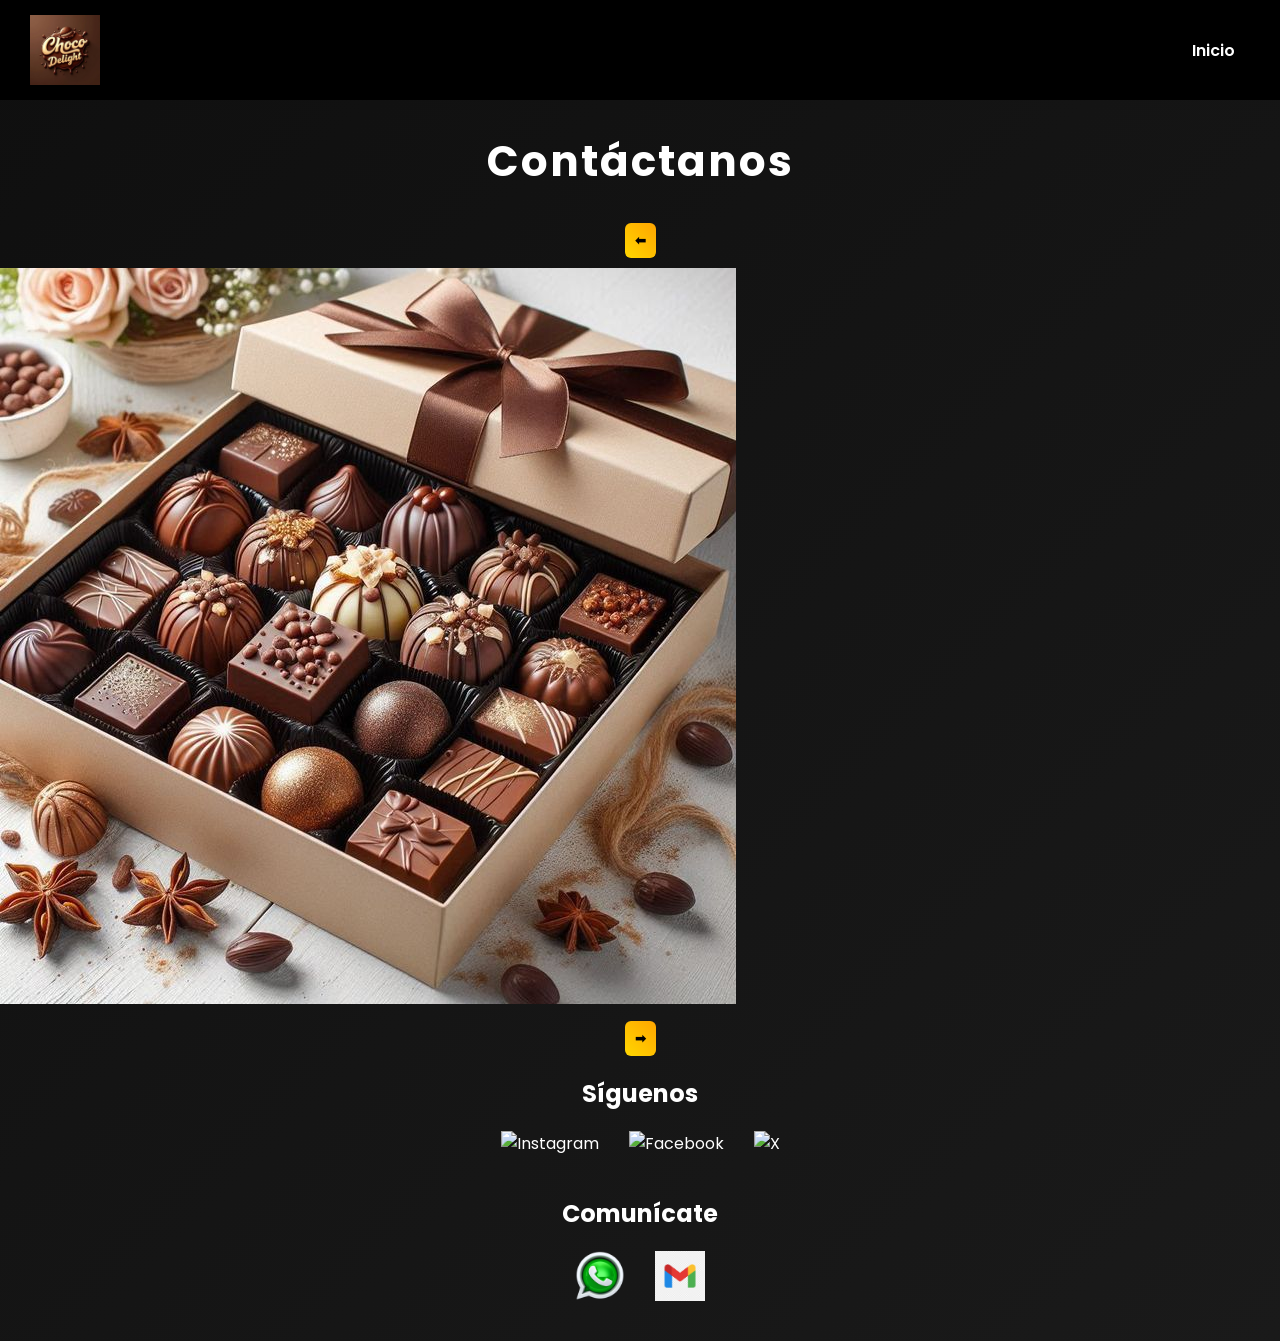
==== contacto.html @ 682225ee "Add files via upload" ====
<!DOCTYPE html>
<html lang="es">

<head>
    <meta charset="UTF-8">
    <meta name="viewport" content="width=device-width, initial-scale=1.0">
    <title>Contacto - Mi Marca</title>

    <link href="https://fonts.googleapis.com/css2?family=Poppins:wght@300;600&display=swap" rel="stylesheet">
    <link rel="stylesheet" href="style.css">
</head>

<body>

    <!-- NAVBAR -->
    <nav class="navbar">
        <img src="imagenes/logo.png" width="80" alt="Logo de la marca">

        <ul>
            <li><a href="index.html">Inicio</a></li>
        </ul>
    </nav>

    <header>
        <h1>Contáctanos</h1>
    </header>

    <!-- SLIDER -->
    <section class="slider">
        <button onclick="cambiarImagen(-1)">⬅</button>

        <img id="imagenSlider" src="imagenes/producto1.jpg" alt="Producto destacado">

        <button onclick="cambiarImagen(1)">➡</button>
    </section>

    <!-- REDES -->
    <section class="redes">
        <h2>Síguenos</h2>

        <div class="iconos">
            <a href="https://www.instagram.com" target="_blank" rel="noopener noreferrer" title="Instagram">
                <img src="imagenes/instagram.png" alt="Instagram">
            </a>

            <a href="https://www.facebook.com" target="_blank" rel="noopener noreferrer" title="Facebook">
                <img src="imagenes/facebook.png" alt="Facebook">
            </a>

            <a href="https://twitter.com" target="_blank" rel="noopener noreferrer" title="X (Twitter)">
                <img src="imagenes/x.png" alt="X">
            </a>
        </div>
    </section>

    <!-- CONTACTO -->
    <section class="contacto">
        <h2>Comunícate</h2>

        <div class="iconos">
            <img src="imagenes/whatsapp.png" onclick="irWhatsApp()" alt="WhatsApp" title="Enviar mensaje por WhatsApp">
            <img src="imagenes/correo.png" onclick="irCorreo()" alt="Correo" title="Enviar correo">
        </div>
    </section>

    <script>
        let imagenes = [
            "imagenes/producto1.jpg",
            "imagenes/producto2.jpg",
            "imagenes/producto3.jpg",
            "imagenes/producto4.jpg"
        ];

        let indice = 0;

        function cambiarImagen(direccion) {
            indice += direccion;

            if (indice < 0) {
                indice = imagenes.length - 1;
            }

            if (indice >= imagenes.length) {
                indice = 0;
            }

            let img = document.getElementById("imagenSlider");

            if (img) {
                img.src = imagenes[indice];
            }
        }

        function irWhatsApp() {
            let numero = "573128779750";
            let url = "https://wa.me/" + numero;

            window.open(url, "_blank"); // 🔥 mejora
        }

        function irCorreo() {
            let correo = "cesaribarragonzalez508@gmail.com";
            window.open("mailto:" + correo);
        }
    </script>

</body>

</html>
---- style.css ----
/* FUENTE GENERAL */
body {
    margin: 0;
    font-family: 'Poppins', sans-serif;
    color: white;
    background: linear-gradient(135deg, #0f0f0f, #1a1a1a);
}

/* NAVBAR */
.navbar {
    display: flex;
    justify-content: space-between;
    align-items: center;
    background: #000;
    padding: 15px 30px;
}

.navbar img {
    width: 70px;
}

.navbar ul {
    display: flex;
    list-style: none;
    margin: 0;
}

.navbar li {
    margin: 0 15px;
}

.navbar a {
    color: white;
    text-decoration: none;
    font-weight: 600;
    transition: 0.3s;
}

.navbar a:hover {
    color: gold;
}

/* HEADER */
header h1 {
    text-align: center;
    font-size: 42px;
    margin: 30px 0;
    letter-spacing: 2px;
}

/* TITULOS */
h1, h2 {
    text-align: center;
}

/* FORMULARIO */
form input, button {
    display: block;
    margin: 10px auto;
    padding: 10px;
    border-radius: 6px;
    border: none;
    outline: none;
}

/* INPUT EFECTO */
form input:focus {
    box-shadow: 0 0 8px gold;
}

/* BOTONES */
button {
    background: linear-gradient(45deg, gold, orange);
    color: black;
    font-weight: bold;
    cursor: pointer;
    transition: 0.3s;
}

button:hover {
    transform: scale(1.05);
    background: linear-gradient(45deg, orange, gold);
}

/* PRODUCTOS */
.productos {
    display: flex;
    flex-wrap: wrap;
    justify-content: center;
}

.producto {
    background: #1a1a1a;
    margin: 20px;
    padding: 15px;
    border-radius: 15px;
    width: 220px;
    text-align: center;
    transition: 0.3s;
    box-shadow: 0 0 15px rgba(0,0,0,0.5);
}

.producto:hover {
    transform: scale(1.08);
    box-shadow: 0 0 20px rgba(255,215,0,0.4);
}

.producto img {
    width: 100%;
    border-radius: 10px;
}

/* CONTACTO */
.contacto {
    text-align: center;
    margin: 40px 0;
}

/* ICONOS (OPTIMIZADO - sin duplicados) */
.iconos {
    display: flex;
    justify-content: center;
    gap: 30px;
    margin-top: 20px;
}

.iconos img {
    width: 50px;
    cursor: pointer;
    transition: 0.3s;
}

.iconos img:hover {
    transform: scale(1.2);
    filter: drop-shadow(0 0 8px gold);
}

/* LINKS */
a {
    color: white;
    text-decoration: none;
}

.iconos img:hover {
    transform: scale(1.2);
}
/* ANIMACIONES SCROLL */
.oculto {
    opacity: 0;
    transform: translateY(40px);
    transition: all 0.8s ease;
}

.mostrar {
    opacity: 1;
    transform: translateY(0);
}
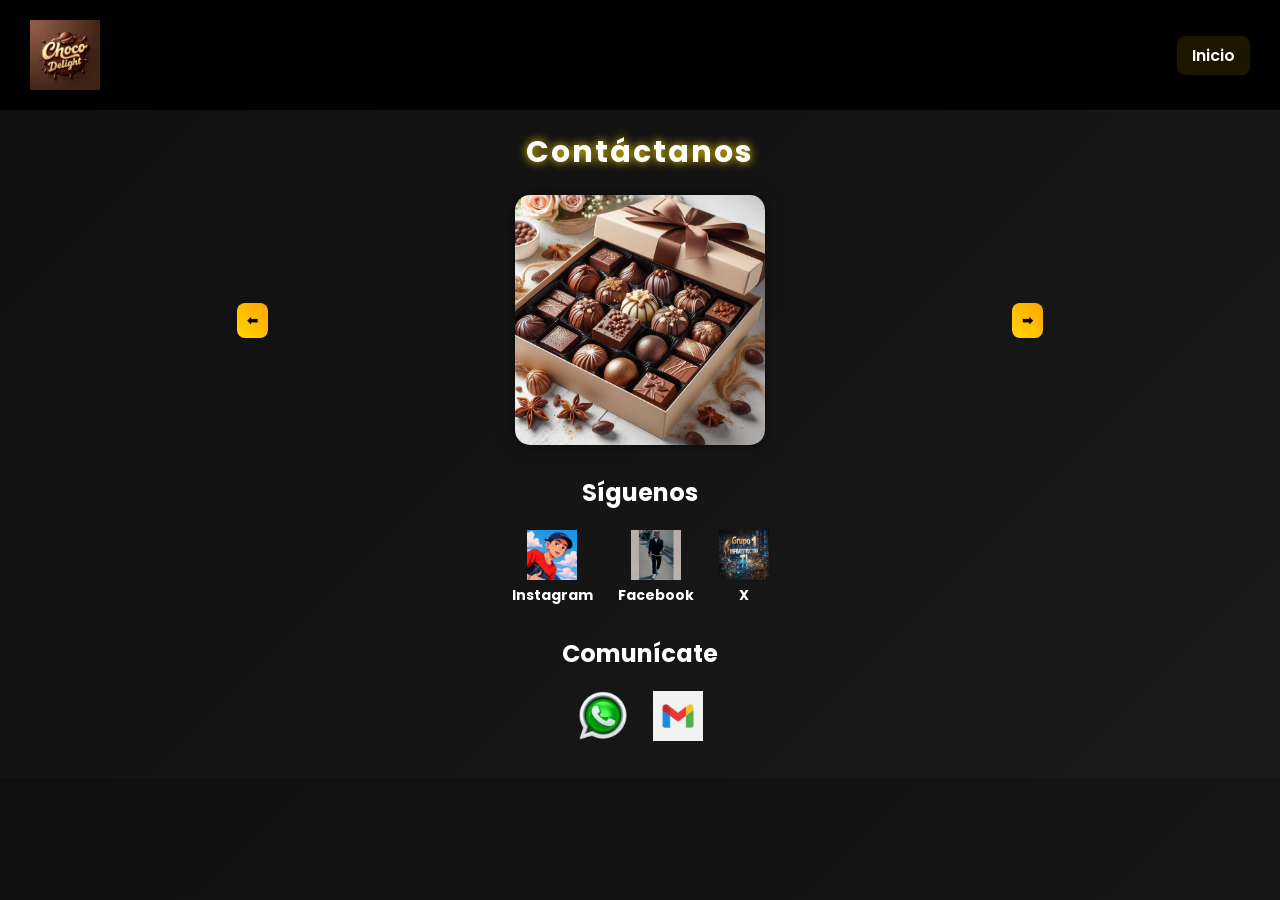
==== commit 0e570b5f: "Update contacto.html" ====
--- a/contacto.html
+++ b/contacto.html
@@ -8,6 +8,77 @@
 
     <link href="https://fonts.googleapis.com/css2?family=Poppins:wght@300;600&display=swap" rel="stylesheet">
     <link rel="stylesheet" href="style.css">
+
+    <style>
+        /* CENTRADO Y REDUCCIÓN DE IMÁGENES */
+        .slider {
+            display: flex;
+            align-items: center;
+            justify-content: center;
+            gap: 10px;
+            margin: 20px 0;
+        }
+
+        .slider img {
+            width: 250px; /* más pequeñas */
+            height: auto;
+            border-radius: 15px;
+            box-shadow: 0 0 15px rgba(0, 0, 0, 0.5);
+        }
+
+        .slider button {
+            background: linear-gradient(45deg, gold, orange);
+            color: black;
+            font-weight: bold;
+            padding: 10px;
+            border: none;
+            border-radius: 8px;
+            cursor: pointer;
+            transition: 0.3s;
+        }
+
+        .slider button:hover {
+            transform: scale(1.1);
+        }
+
+        .redes, .contacto {
+            text-align: center;
+            margin: 30px 0;
+        }
+
+        .iconos {
+            display: flex;
+            justify-content: center;
+            gap: 25px;
+            margin-top: 15px;
+        }
+
+        .iconos img {
+            width: 50px;
+            height: 50px;
+            cursor: pointer;
+            transition: 0.3s;
+        }
+
+        .iconos img:hover {
+            transform: scale(1.2);
+            filter: drop-shadow(0 0 8px gold);
+        }
+
+        .redes a {
+            text-decoration: none;
+            color: white;
+            font-weight: bold;
+            display: flex;
+            flex-direction: column;
+            align-items: center;
+            font-size: 14px;
+        }
+
+        .redes a span {
+            margin-top: 5px;
+        }
+    </style>
 </head>
 
 <body>
@@ -41,14 +112,17 @@
         <div class="iconos">
             <a href="https://www.instagram.com" target="_blank" rel="noopener noreferrer" title="Instagram">
                 <img src="imagenes/instagram.png" alt="Instagram">
+                <span>Instagram</span>
             </a>
 
             <a href="https://www.facebook.com" target="_blank" rel="noopener noreferrer" title="Facebook">
                 <img src="imagenes/facebook.png" alt="Facebook">
+                <span>Facebook</span>
             </a>
 
             <a href="https://twitter.com" target="_blank" rel="noopener noreferrer" title="X (Twitter)">
                 <img src="imagenes/x.png" alt="X">
+                <span>X</span>
             </a>
         </div>
     </section>
@@ -59,7 +133,9 @@
 
         <div class="iconos">
             <img src="imagenes/whatsapp.png" onclick="irWhatsApp()" alt="WhatsApp" title="Enviar mensaje por WhatsApp">
-            <img src="imagenes/correo.png" onclick="irCorreo()" alt="Correo" title="Enviar correo">
+            <a href="mailto:cesaribarragonzalez508@gmail.com?subject=Información Chocofest&body=Hola, quiero más información sobre sus productos.">
+                <img src="imagenes/correo.png" alt="Correo" title="Enviar correo">
+            </a>
         </div>
     </section>
 
@@ -72,6 +148,7 @@
         ];
 
         let indice = 0;
+        const imgSlider = document.getElementById("imagenSlider");
 
         function cambiarImagen(direccion) {
             indice += direccion;
@@ -84,26 +161,21 @@
                 indice = 0;
             }
 
-            let img = document.getElementById("imagenSlider");
+            imgSlider.src = imagenes[indice];
+        }
 
-            if (img) {
-                img.src = imagenes[indice];
-            }
-        }
+        // ⚡ Cambiar imagen automáticamente cada 4 segundos
+        setInterval(() => {
+            cambiarImagen(1);
+        }, 4000);
 
         function irWhatsApp() {
             let numero = "573128779750";
             let url = "https://wa.me/" + numero;
-
-            window.open(url, "_blank"); // 🔥 mejora
-        }
-
-        function irCorreo() {
-            let correo = "cesaribarragonzalez508@gmail.com";
-            window.open("mailto:" + correo);
+            window.open(url, "_blank");
         }
     </script>
 
 </body>
 
-</html>+</html>
--- a/style.css
+++ b/style.css
@@ -12,7 +12,29 @@
     justify-content: space-between;
     align-items: center;
     background: #000;
-    padding: 15px 30px;
+    padding: 20px 30px;
+    position: relative;
+}
+
+/* 🔥 MARCA NEÓN */
+.marca {
+    position: absolute;
+    left: 140px;  /* un poco más a la derecha */
+    top: 15px;    /* un poco más arriba */
+    font-size: 22px;
+    font-weight: bold;
+    color: white;
+    text-shadow: 0 0 6px gold, 0 0 12px gold, 0 0 25px orange;
+    animation: neon 1.5s infinite alternate;
+}
+
+@keyframes neon {
+    from {
+        text-shadow: 0 0 5px gold, 0 0 10px gold;
+    }
+    to {
+        text-shadow: 0 0 10px gold, 0 0 20px orange, 0 0 40px orange;
+    }
 }
 
 .navbar img {
@@ -23,29 +45,84 @@
     display: flex;
     list-style: none;
     margin: 0;
+    padding: 0;
+    gap: 20px; /* separa los botones horizontalmente */
 }
 
 .navbar li {
-    margin: 0 15px;
+    margin: 0;
 }
 
 .navbar a {
     color: white;
     text-decoration: none;
     font-weight: 600;
-    transition: 0.3s;
-}
-
+    padding: 8px 15px;
+    border-radius: 8px;
+    background: rgba(255,215,0,0.1);
+    transition: all 0.3s ease;
+}
+
+/* BOTONES ANIMADOS */
 .navbar a:hover {
+    color: black;
+    background: gold;
+    box-shadow: 0 0 10px gold, 0 0 20px orange;
+    transform: scale(1.1);
+}
+
+/* 🔽 DROPDOWN */
+.dropdown {
+    position: relative;
+}
+
+.dropdown-menu {
+    position: absolute;
+    top: 40px;
+    left: 0;
+    background: #111;
+    list-style: none;
+    padding: 10px;
+    border-radius: 10px;
+    min-width: 160px;
+    box-shadow: 0 0 15px rgba(255,215,0,0.3);
+    opacity: 0;
+    visibility: hidden;
+    transform: translateY(-10px);
+    transition: all 0.3s ease;
+}
+
+.dropdown-menu li {
+    margin: 5px 0;
+}
+
+.dropdown-menu a {
+    color: white;
+    padding: 8px;
+    display: block;
+    transition: 0.3s;
+}
+
+.dropdown-menu a:hover {
     color: gold;
+    text-shadow: 0 0 8px gold;
+    background: rgba(255,215,0,0.1);
+    border-radius: 5px;
+}
+
+.dropdown:hover .dropdown-menu {
+    opacity: 1;
+    visibility: visible;
+    transform: translateY(0);
 }
 
 /* HEADER */
 header h1 {
     text-align: center;
-    font-size: 42px;
-    margin: 30px 0;
+    font-size: 30px;
+    margin: 20px 0;
     letter-spacing: 2px;
+    text-shadow: 0 0 10px gold;
 }
 
 /* TITULOS */
@@ -63,12 +140,10 @@
     outline: none;
 }
 
-/* INPUT EFECTO */
 form input:focus {
     box-shadow: 0 0 8px gold;
 }
 
-/* BOTONES */
 button {
     background: linear-gradient(45deg, gold, orange);
     color: black;
@@ -116,7 +191,7 @@
     margin: 40px 0;
 }
 
-/* ICONOS (OPTIMIZADO - sin duplicados) */
+/* ICONOS */
 .iconos {
     display: flex;
     justify-content: center;
@@ -141,9 +216,6 @@
     text-decoration: none;
 }
 
-.iconos img:hover {
-    transform: scale(1.2);
-}
 /* ANIMACIONES SCROLL */
 .oculto {
     opacity: 0;
@@ -155,3 +227,135 @@
     opacity: 1;
     transform: translateY(0);
 }
+
+/* 🛒 CARRITO */
+.carrito {
+    background: #111;
+    border-radius: 20px;
+    padding: 20px;
+    margin: 30px;
+    box-shadow: 0 0 20px rgba(255,215,0,0.2);
+}
+
+.carrito-fijo {
+    position: fixed;
+    bottom: 80px;
+    left: 20px;
+    z-index: 1000;
+}
+
+.carrito-icono2 {
+    width: 40px;
+    transition: 0.3s;
+}
+
+.carrito-icono2:hover {
+    transform: scale(1.2);
+    filter: drop-shadow(0 0 10px gold);
+    cursor: pointer;
+}
+
+/* CONTADOR */
+#contadorCarrito {
+    position: absolute;
+    top: -10px;
+    right: -10px;
+    background: red;
+    color: white;
+    border-radius: 50%;
+    padding: 5px 10px;
+    font-size: 12px;
+    font-weight: bold;
+    transition: 0.3s;
+}
+
+#contadorCarrito.animar-contador {
+    transform: scale(1.5);
+    background: gold;
+    color: black;
+}
+
+/* TOTAL */
+.total-animado {
+    font-weight: bold;
+    transition: transform 0.3s;
+    display: block;
+    margin-top: 10px;
+}
+
+.total-animado.animar {
+    transform: scale(1.4);
+    color: gold;
+}
+
+/* ESTRELLA */
+.estrella {
+    position: fixed;
+    width: 20px;
+    height: 20px;
+    background: radial-gradient(circle, gold, orange);
+    border-radius: 50%;
+    z-index: 9999;
+    animation: estrellaAnim 0.8s ease forwards;
+}
+
+@keyframes estrellaAnim {
+    0% { transform: scale(1) translate(0,0); opacity:1; }
+    100% { transform: scale(0.2) translate(200px,-200px); opacity:0; }
+}
+
+/* ITEMS DEL CARRITO */
+#listaCarrito li {
+    background: #1a1a1a;
+    margin: 8px 0;
+    padding: 10px;
+    border-radius: 10px;
+    display: flex;
+    justify-content: space-between;
+    align-items: center;
+}
+
+/* BOTÓN ELIMINAR */
+#listaCarrito button {
+    background: red;
+    color: white;
+    border: none;
+    padding: 5px 10px;
+    cursor: pointer;
+    border-radius: 5px;
+}
+
+/* TITULO PRO */
+.titulo-pro {
+    font-size: 28px;
+    letter-spacing: 3px;
+    text-shadow: 0 0 10px gold;
+}
+
+/* TOTAL MÁS ABAJO DEL CARRITO */
+.carrito p {
+    text-align: right;
+    font-size: 18px;
+    margin-top: 120px; /* suficiente espacio debajo de la imagen del carrito */
+}
+
+/* AJUSTES MÓVILES */
+@media screen and (max-width: 768px) {
+    .marca {
+        left: 20px;
+        top: 10px;
+        font-size: 20px;
+    }
+    .navbar ul {
+        flex-direction: column;
+        gap: 10px;
+        margin-top: 50px;
+    }
+    .navbar li {
+        margin: 5px 0;
+    }
+    .navbar a {
+        width: 100%;
+        text-align: center;
+    }
+}
